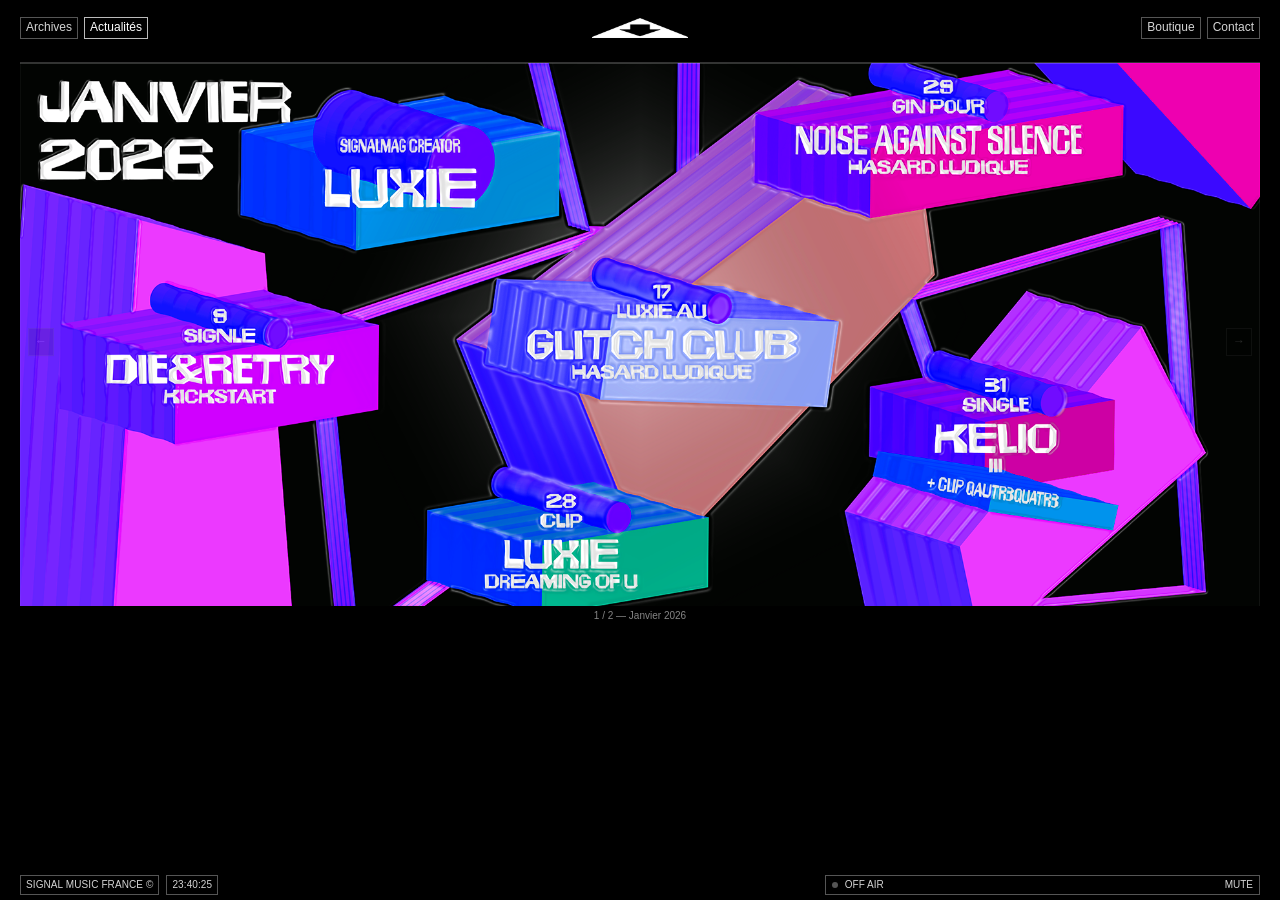
==== actualites.html @ 1fde3220 "21/08 - Intégration Principale" ====
<!doctype html><html lang="fr"><head><meta charset="utf-8"><meta name="viewport" content="width=device-width,initial-scale=1"><meta name="description" content="Programmation mensuelle de Signal."><title>Actualités — Signal</title><link rel="stylesheet" href="signal.css"><script src="js/common.js" defer></script><script src="js/actualites.js" defer></script><script src="js/radio.js" defer></script></head><body data-page="actualites"><header class="site-header" data-header></header><main id="main-content" class="programmes"><section class="slider" aria-label="Programmation mensuelle" aria-roledescription="carrousel"><button class="slider-button slider-prev" type="button" aria-label="Programme précédent">←</button><div class="slides" aria-live="polite"></div><button class="slider-button slider-next" type="button" aria-label="Programme suivant">→</button><p class="slide-status"></p></section></main><footer class="site-footer" data-footer></footer></body></html>
---- signal.css ----
:root{--black:#000;--white:#dedede;--muted:#9b9b9b;--line:#797979;--red:#a72323;--gap:clamp(6px,.5rem,12px);font-family:"Courier New",Courier,monospace;color-scheme:dark}*{box-sizing:border-box}html{background:#181818}body{margin:0;min-height:100dvh;background:var(--black);color:var(--white);font-size:clamp(14px,1.05vw,22px);line-height:1.05;padding:92px 0 66px}a{color:inherit}.site-header{position:fixed;z-index:20;top:0;left:0;width:100%;height:82px;padding:18px 12px;display:grid;grid-template-columns:1fr auto 1fr;align-items:center;background:#000}.site-header nav{display:flex;gap:10px}.nav-right{justify-content:flex-end}.site-header nav a,.footer-contact,.copyright,.clock{border:1px solid var(--line);padding:.35em .45em;text-decoration:none}.site-header a[aria-current=page]{color:#fff;border-color:#bbb}.signal-logo{display:block;width:clamp(130px,9vw,250px)}.signal-logo img{display:block;width:100%;height:auto}.mobile-label{display:none}.skip-link{position:absolute;left:8px;top:-80px;background:#fff;color:#000;padding:8px;z-index:30}.skip-link:focus{top:8px}.site-footer{position:fixed;z-index:20;bottom:0;left:0;width:100%;display:flex;gap:14px;align-items:center;padding:8px 12px;background:#000}.radio{margin-left:auto;display:flex;min-width:min(42vw,700px);border:1px solid var(--line)}.radio button{font:inherit;color:inherit;background:none;border:0;padding:.4em .75em}.radio-toggle{flex:1;text-align:left}.radio-mute{margin-left:auto}.radio-light{display:inline-block;width:.65em;height:.65em;margin-right:.7em;border-radius:50%;background:var(--red)}.radio.is-playing .radio-light{background:#ed3030;box-shadow:0 0 8px #ed3030}.radio.is-off .radio-light{background:#555}.footer-contact{display:none}.archive-grid{columns:8;column-gap:var(--gap);padding:0 var(--gap)}.archive-item{break-inside:avoid;margin:0 0 clamp(26px,6vh,100px)}.archive-item img{display:block;width:100%;height:auto}.archive-open{display:block;width:100%;padding:0;border:0;background:none;color:inherit;text-align:left;font:inherit;cursor:pointer}.archive-item figcaption{padding-top:.35em;color:var(--muted)}.archive-item figcaption span{display:block}.archive-item .meta-type{color:var(--white);font-weight:bold}.archive-item a{text-decoration:none}.archive-item a figcaption span:last-child{text-decoration:underline}.lightbox{width:100%;height:100%;max-width:none;max-height:none;margin:0;padding:42px;border:0;background:rgba(0,0,0,.96);color:#fff}.lightbox::backdrop{background:#000}.lightbox figure{height:100%;margin:0;display:flex;flex-direction:column;align-items:center;justify-content:center}.lightbox img{max-width:92vw;max-height:84vh;object-fit:contain}.lightbox figcaption{margin-top:10px;color:var(--muted)}.lightbox-close{position:fixed;top:14px;right:18px;border:1px solid var(--line);background:#000;color:#fff;font:inherit;font-size:1.5em;cursor:pointer}.programmes{padding:0 12px}.slider{position:relative;border-top:1px solid #333}.slide{display:none;margin:0}.slide.is-active{display:block}.slide img{display:block;width:100%;max-height:calc(100vh - 165px);object-fit:contain;object-position:top center}.slide figcaption{position:absolute;clip-path:inset(50%);width:1px;height:1px;overflow:hidden}.slider-button{position:absolute;z-index:3;top:50%;transform:translateY(-50%);border:1px solid var(--line);background:rgba(0,0,0,.7);color:#fff;font:inherit;padding:.5em;opacity:.15;cursor:pointer}.slider:hover .slider-button,.slider-button:focus-visible{opacity:1}.slider-prev{left:8px}.slider-next{right:8px}.slide-status{margin:.4em 0;color:var(--muted);text-align:center}.shop-list{border-top:1px solid #333}.shop-item{display:grid;grid-template-columns:24% 24% 11% 1fr;gap:1.2%;min-height:290px;padding:12px 0;border-bottom:1px solid #333}.shop-meta{display:flex;flex-direction:column}.shop-meta strong{color:#fff}.shop-meta span:last-child{color:var(--muted)}.shop-description{margin:0}.buy-button{justify-self:start;align-self:start;border:1px solid var(--line);padding:.45em .6em;text-decoration:none;white-space:nowrap}.buy-button.is-disabled{opacity:.65}.shop-images{display:grid;grid-template-columns:repeat(4,1fr);gap:10px;align-items:start}.shop-images img{display:block;width:100%;height:auto;object-fit:contain}.contact-page{padding:20px;min-height:calc(100vh - 158px)}.contact-card{max-width:850px;border:1px solid var(--line);padding:20px}.contact-card h1,.contact-card p{margin:0 0 1em;font:inherit}.contact-card address{margin-top:2em;font-style:normal;color:var(--muted)}.load-error{padding:20px;color:var(--muted)}:focus-visible{outline:1px solid #fff;outline-offset:3px}
@media(max-width:700px){.nav-left a:first-child,.nav-right a:last-child{display:none}.desktop-label{display:none}.mobile-label{display:inline}.copyright,.clock,.footer-contact{display:block;white-space:nowrap}.radio{display:none}.footer-contact{margin-left:auto}.programmes{padding:0}.slide img{width:100%;max-height:none}.slider-button{top:auto;bottom:-38px}.shop-item{display:flex;flex-direction:column;gap:0;min-height:0}.shop-images{width:100%}.contact-page{min-height:calc(100vh - 171px)}.clock{order:2}.copyright{order:1}.footer-contact{order:3}}
@media(min-width:701px) and (max-width:1100px){.shop-item{grid-template-columns:20% 31% 13% 1fr}.site-header{height:76px}.site-header nav a{font-size:.9em}.radio{min-width:35vw}}@media(prefers-reduced-motion:reduce){*{scroll-behavior:auto!important}}

/* V2 — interface éditoriale affinée */
:root{font-family:"Helvetica Neue",Helvetica,Arial,sans-serif;--white:#d4d4d4;--muted:#858585;--line:#555;--page-padding:20px}
body{font-size:12px;line-height:1.16;padding-top:62px;padding-bottom:38px}
.site-header{height:56px;padding:10px var(--page-padding);background:transparent}
.site-header nav{gap:6px}
.site-header nav a,.footer-contact,.copyright,.clock{padding:3px 5px;border-color:var(--line);background:#000}
.signal-logo{width:108px;padding:3px 6px;background:transparent}
.site-footer{min-height:30px;gap:7px;padding:5px var(--page-padding);background:transparent;font-size:10px;letter-spacing:.01em}
.radio{min-width:min(34vw,520px);border-color:var(--line);background:#000}
.radio button{padding:3px 6px;font-size:10px}
.radio-light{width:6px;height:6px;margin-right:7px}
.archive-grid{position:relative;columns:auto;margin-inline:var(--page-padding);padding-inline:0}
.archive-item{position:absolute;top:0;left:0;margin:0;transition:none}
.archive-item figcaption{padding-top:4px;font-size:10px;line-height:1.15}
.archive-item .meta-type{font-weight:500}
.archive-item .meta-type,.archive-item .meta-artist,.archive-item .meta-title,.archive-item .meta-date,.archive-item .meta-price,.archive-item .meta-credit{display:block}
.archive-item .meta-type{color:var(--muted)}
.archive-item .meta-artist{color:var(--white);font-weight:500}
.archive-item .meta-title{color:var(--white);font-style:italic}
.archive-item .meta-date{color:var(--muted);font-style:normal}
.archive-item .meta-credit{margin-top:2px;color:var(--muted);font-size:.9em}
.archive-item a figcaption span:last-child{ text-decoration:none }
.lightbox{padding:20px}
.lightbox figure{width:100%;height:100%}
.lightbox img{width:85vw;height:auto;max-width:calc(100vw - 40px);max-height:85vh;object-fit:contain}
.lightbox-close{display:flex;align-items:center;justify-content:center;width:26px;height:26px;padding:0;border:1px solid var(--line);font-size:0;line-height:0}
.lightbox-close::before,.lightbox-close::after{position:absolute;width:11px;height:1px;background:currentColor;content:""}
.lightbox-close::before{transform:rotate(45deg)}
.lightbox-close::after{transform:rotate(-45deg)}
.lightbox-close,.buy-button,.slider-button{border-color:var(--line)}
.programmes,.shop-list,.contact-page{margin-inline:var(--page-padding);padding-inline:0}
.shop-item{grid-template-columns:24% 25% 9% 1fr;gap:1%;min-height:0;padding:8px 0}
.shop-meta,.shop-description{font-size:11px;line-height:1.18}
.shop-meta strong{font-weight:600}
.buy-button{padding:3px 5px;font-size:10px}
.shop-images{gap:7px}
.slide-status{font-size:10px}
.contact-dialog{position:fixed;top:20px;left:20px;width:min(430px,calc(100vw - 40px));max-width:none;margin:0;padding:0;border:1px solid var(--line);background:rgba(0,0,0,.94);color:var(--white);font-size:12px;line-height:1.18}
.contact-dialog::backdrop{background:rgba(0,0,0,.12)}
.contact-dialog .contact-card{position:relative;width:auto;max-width:none;margin:0;padding:10px 28px 11px 11px;border:0}
.contact-dialog .contact-card h1,.contact-dialog .contact-card p{margin:0 0 12px;font:inherit}
.contact-dialog .contact-card address{margin-top:24px;font:inherit;font-style:normal;color:var(--muted)}
.contact-close{position:absolute;top:5px;right:6px;padding:2px 5px;border:0;background:none;color:var(--muted);font:400 13px/1 inherit;cursor:pointer}
.contact-close:hover{color:#fff}
.soundcloud-widget{position:fixed;left:-9999px;bottom:0;width:1px;height:1px;border:0;opacity:0;pointer-events:none}

.archive-tools{height:18px;margin:0 var(--page-padding);display:flex;align-items:flex-start}
.archive-filter-toggle{display:flex;align-items:center;gap:4px;width:auto;height:14px;margin:0;padding:0;border:0;background:none;color:var(--muted);font:inherit;font-size:9px;line-height:1;opacity:.65;cursor:pointer}
.archive-filter-toggle svg{display:block;width:9px;height:9px;overflow:visible;fill:none;stroke:currentColor;stroke-width:.8;stroke-linejoin:miter}
.archive-filter-toggle span{display:block}
.archive-filter-toggle:hover,.archive-filter-toggle:focus-visible,.archive-filter-toggle[aria-expanded="true"]{color:var(--white);opacity:1}
.archive-filters{position:fixed;z-index:25;top:78px;left:var(--page-padding);width:min(270px,calc(100vw - 40px));padding:9px 10px 10px;border:1px solid var(--line);background:#000;font-size:11px;line-height:1.2}
.archive-filters[hidden],.archive-filter-status[hidden],.archive-item[hidden]{display:none}
.archive-filters label{display:grid;grid-template-columns:64px 1fr;align-items:center;margin-bottom:6px}
.archive-filters label:last-child{margin-bottom:0}
.archive-filters select,.archive-filters input{width:100%;min-width:0;padding:2px 4px;border:1px solid var(--line);border-radius:0;background:#000;color:var(--white);font:inherit}
.archive-filter-status{position:fixed;z-index:19;top:78px;left:var(--page-padding);display:flex;gap:4px;align-items:center;max-width:calc(100vw - 40px);padding:2px 3px;background:#000;color:var(--muted);font-size:9px}
.archive-filter-status button{padding:1px 3px;border:1px solid var(--line);background:#000;color:var(--white);font:inherit;cursor:pointer}
.archive-filter-status>span{padding-inline:3px;white-space:nowrap}

@media(max-width:700px){:root{--page-padding:12px}body{padding-top:80px;padding-bottom:42px;font-size:12px}.site-header{height:78px;padding:13px var(--page-padding) 8px}.site-header nav a{padding:3px 5px;font-size:14px}.signal-logo{width:min(112px,100%)}.site-footer{padding:5px var(--page-padding);font-size:9px}.archive-grid{columns:auto;margin-inline:var(--page-padding);padding-inline:0}.archive-item{margin:0}.archive-item figcaption{font-size:9px}.shop-item{padding:8px 0}.shop-meta{margin-bottom:20px}.shop-description{margin-bottom:20px}.buy-button{margin-bottom:20px}.shop-images{gap:6px}.contact-dialog{top:28px;left:28px;width:calc(100vw - 56px);font-size:11px}.contact-dialog .contact-card{padding:9px 26px 10px 10px}.contact-dialog .contact-card h1,.contact-dialog .contact-card p{margin-bottom:11px}.contact-dialog .contact-card address{margin-top:20px}.lightbox{padding:20px}.lightbox img{width:calc(100vw - 40px);max-width:calc(100vw - 40px);max-height:calc(100dvh - 80px)}}

@media(max-width:700px){body{width:100%;margin:0;padding-inline:0;border:0;border-radius:0}.site-header{left:0;width:100%;border:0;border-radius:0}.site-footer{left:0;width:100%;border:0;border-radius:0}.archive-tools{margin-inline:var(--page-padding)}.archive-filters{top:98px;left:var(--page-padding);width:min(270px,calc(100vw - 24px));font-size:10px}.archive-filter-status{top:98px;left:var(--page-padding);max-width:calc(100vw - 24px);overflow-x:auto}}
@media(min-width:701px) and (max-width:1100px){.archive-grid{columns:auto}.site-header{height:56px}.site-header nav a{font-size:11px}.radio{min-width:30vw}}

@media(min-width:701px){
  .shop-item{height:88px;padding:6px 0;align-items:start;overflow:hidden}
  .shop-meta,.shop-description{align-self:start}
  .shop-description{display:-webkit-box;max-height:65px;overflow:hidden;-webkit-box-orient:vertical;-webkit-line-clamp:5}
  .buy-button{align-self:start}
  .shop-images{display:flex;height:76px;align-items:flex-start;justify-content:flex-end;gap:6px;overflow:hidden}
  .shop-images img{width:auto;height:76px;max-width:calc(25% - 4.5px);object-fit:contain}
}
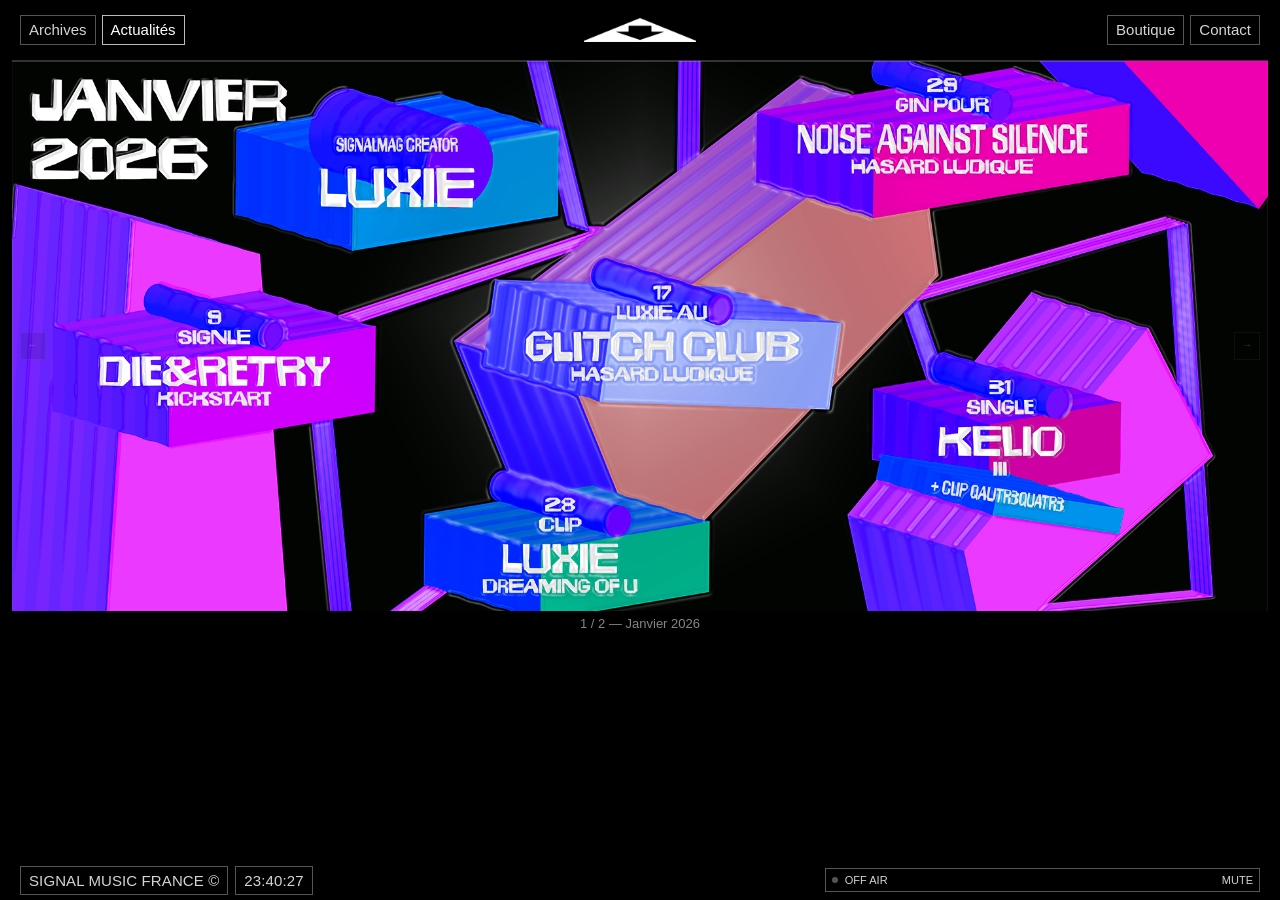
==== commit 10a7797d: "21/08 Nuit" ====
--- a/actualites.html
+++ b/actualites.html
@@ -1 +1,33 @@
-<!doctype html><html lang="fr"><head><meta charset="utf-8"><meta name="viewport" content="width=device-width,initial-scale=1"><meta name="description" content="Programmation mensuelle de Signal."><title>Actualités — Signal</title><link rel="stylesheet" href="signal.css"><script src="js/common.js" defer></script><script src="js/actualites.js" defer></script><script src="js/radio.js" defer></script></head><body data-page="actualites"><header class="site-header" data-header></header><main id="main-content" class="programmes"><section class="slider" aria-label="Programmation mensuelle" aria-roledescription="carrousel"><button class="slider-button slider-prev" type="button" aria-label="Programme précédent">←</button><div class="slides" aria-live="polite"></div><button class="slider-button slider-next" type="button" aria-label="Programme suivant">→</button><p class="slide-status"></p></section></main><footer class="site-footer" data-footer></footer></body></html>
+<!doctype html>
+<html lang="fr">
+  <head>
+    <meta charset="utf-8">
+    <meta name="viewport" content="width=device-width,initial-scale=1">
+    <meta name="description" content="Programmation mensuelle de Signal.">
+    <title>Actualités — Signal</title>
+    <link rel="stylesheet" href="signal.css">
+    <script src="js/common.js" defer></script>
+    <script src="js/actualites.js" defer></script>
+    <script src="js/radio.js" defer></script>
+  </head>
+  <body data-page="actualites">
+    <header class="site-header" data-header></header>
+    <main id="main-content" class="programmes">
+      <section
+        class="slider"
+        aria-label="Programmation mensuelle"
+        aria-roledescription="carrousel"
+      >
+        <button class="slider-button slider-prev" type="button" aria-label="Programme précédent">
+          ←
+        </button>
+        <div class="slides" aria-live="polite"></div>
+        <button class="slider-button slider-next" type="button" aria-label="Programme suivant">
+          →
+        </button>
+        <p class="slide-status"></p>
+      </section>
+    </main>
+    <footer class="site-footer" data-footer></footer>
+  </body>
+</html>
--- a/signal.css
+++ b/signal.css
@@ -1,77 +1,1045 @@
-:root{--black:#000;--white:#dedede;--muted:#9b9b9b;--line:#797979;--red:#a72323;--gap:clamp(6px,.5rem,12px);font-family:"Courier New",Courier,monospace;color-scheme:dark}*{box-sizing:border-box}html{background:#181818}body{margin:0;min-height:100dvh;background:var(--black);color:var(--white);font-size:clamp(14px,1.05vw,22px);line-height:1.05;padding:92px 0 66px}a{color:inherit}.site-header{position:fixed;z-index:20;top:0;left:0;width:100%;height:82px;padding:18px 12px;display:grid;grid-template-columns:1fr auto 1fr;align-items:center;background:#000}.site-header nav{display:flex;gap:10px}.nav-right{justify-content:flex-end}.site-header nav a,.footer-contact,.copyright,.clock{border:1px solid var(--line);padding:.35em .45em;text-decoration:none}.site-header a[aria-current=page]{color:#fff;border-color:#bbb}.signal-logo{display:block;width:clamp(130px,9vw,250px)}.signal-logo img{display:block;width:100%;height:auto}.mobile-label{display:none}.skip-link{position:absolute;left:8px;top:-80px;background:#fff;color:#000;padding:8px;z-index:30}.skip-link:focus{top:8px}.site-footer{position:fixed;z-index:20;bottom:0;left:0;width:100%;display:flex;gap:14px;align-items:center;padding:8px 12px;background:#000}.radio{margin-left:auto;display:flex;min-width:min(42vw,700px);border:1px solid var(--line)}.radio button{font:inherit;color:inherit;background:none;border:0;padding:.4em .75em}.radio-toggle{flex:1;text-align:left}.radio-mute{margin-left:auto}.radio-light{display:inline-block;width:.65em;height:.65em;margin-right:.7em;border-radius:50%;background:var(--red)}.radio.is-playing .radio-light{background:#ed3030;box-shadow:0 0 8px #ed3030}.radio.is-off .radio-light{background:#555}.footer-contact{display:none}.archive-grid{columns:8;column-gap:var(--gap);padding:0 var(--gap)}.archive-item{break-inside:avoid;margin:0 0 clamp(26px,6vh,100px)}.archive-item img{display:block;width:100%;height:auto}.archive-open{display:block;width:100%;padding:0;border:0;background:none;color:inherit;text-align:left;font:inherit;cursor:pointer}.archive-item figcaption{padding-top:.35em;color:var(--muted)}.archive-item figcaption span{display:block}.archive-item .meta-type{color:var(--white);font-weight:bold}.archive-item a{text-decoration:none}.archive-item a figcaption span:last-child{text-decoration:underline}.lightbox{width:100%;height:100%;max-width:none;max-height:none;margin:0;padding:42px;border:0;background:rgba(0,0,0,.96);color:#fff}.lightbox::backdrop{background:#000}.lightbox figure{height:100%;margin:0;display:flex;flex-direction:column;align-items:center;justify-content:center}.lightbox img{max-width:92vw;max-height:84vh;object-fit:contain}.lightbox figcaption{margin-top:10px;color:var(--muted)}.lightbox-close{position:fixed;top:14px;right:18px;border:1px solid var(--line);background:#000;color:#fff;font:inherit;font-size:1.5em;cursor:pointer}.programmes{padding:0 12px}.slider{position:relative;border-top:1px solid #333}.slide{display:none;margin:0}.slide.is-active{display:block}.slide img{display:block;width:100%;max-height:calc(100vh - 165px);object-fit:contain;object-position:top center}.slide figcaption{position:absolute;clip-path:inset(50%);width:1px;height:1px;overflow:hidden}.slider-button{position:absolute;z-index:3;top:50%;transform:translateY(-50%);border:1px solid var(--line);background:rgba(0,0,0,.7);color:#fff;font:inherit;padding:.5em;opacity:.15;cursor:pointer}.slider:hover .slider-button,.slider-button:focus-visible{opacity:1}.slider-prev{left:8px}.slider-next{right:8px}.slide-status{margin:.4em 0;color:var(--muted);text-align:center}.shop-list{border-top:1px solid #333}.shop-item{display:grid;grid-template-columns:24% 24% 11% 1fr;gap:1.2%;min-height:290px;padding:12px 0;border-bottom:1px solid #333}.shop-meta{display:flex;flex-direction:column}.shop-meta strong{color:#fff}.shop-meta span:last-child{color:var(--muted)}.shop-description{margin:0}.buy-button{justify-self:start;align-self:start;border:1px solid var(--line);padding:.45em .6em;text-decoration:none;white-space:nowrap}.buy-button.is-disabled{opacity:.65}.shop-images{display:grid;grid-template-columns:repeat(4,1fr);gap:10px;align-items:start}.shop-images img{display:block;width:100%;height:auto;object-fit:contain}.contact-page{padding:20px;min-height:calc(100vh - 158px)}.contact-card{max-width:850px;border:1px solid var(--line);padding:20px}.contact-card h1,.contact-card p{margin:0 0 1em;font:inherit}.contact-card address{margin-top:2em;font-style:normal;color:var(--muted)}.load-error{padding:20px;color:var(--muted)}:focus-visible{outline:1px solid #fff;outline-offset:3px}
-@media(max-width:700px){.nav-left a:first-child,.nav-right a:last-child{display:none}.desktop-label{display:none}.mobile-label{display:inline}.copyright,.clock,.footer-contact{display:block;white-space:nowrap}.radio{display:none}.footer-contact{margin-left:auto}.programmes{padding:0}.slide img{width:100%;max-height:none}.slider-button{top:auto;bottom:-38px}.shop-item{display:flex;flex-direction:column;gap:0;min-height:0}.shop-images{width:100%}.contact-page{min-height:calc(100vh - 171px)}.clock{order:2}.copyright{order:1}.footer-contact{order:3}}
-@media(min-width:701px) and (max-width:1100px){.shop-item{grid-template-columns:20% 31% 13% 1fr}.site-header{height:76px}.site-header nav a{font-size:.9em}.radio{min-width:35vw}}@media(prefers-reduced-motion:reduce){*{scroll-behavior:auto!important}}
-
-/* V2 — interface éditoriale affinée */
-:root{font-family:"Helvetica Neue",Helvetica,Arial,sans-serif;--white:#d4d4d4;--muted:#858585;--line:#555;--page-padding:20px}
-body{font-size:12px;line-height:1.16;padding-top:62px;padding-bottom:38px}
-.site-header{height:56px;padding:10px var(--page-padding);background:transparent}
-.site-header nav{gap:6px}
-.site-header nav a,.footer-contact,.copyright,.clock{padding:3px 5px;border-color:var(--line);background:#000}
-.signal-logo{width:108px;padding:3px 6px;background:transparent}
-.site-footer{min-height:30px;gap:7px;padding:5px var(--page-padding);background:transparent;font-size:10px;letter-spacing:.01em}
-.radio{min-width:min(34vw,520px);border-color:var(--line);background:#000}
-.radio button{padding:3px 6px;font-size:10px}
-.radio-light{width:6px;height:6px;margin-right:7px}
-.archive-grid{position:relative;columns:auto;margin-inline:var(--page-padding);padding-inline:0}
-.archive-item{position:absolute;top:0;left:0;margin:0;transition:none}
-.archive-item figcaption{padding-top:4px;font-size:10px;line-height:1.15}
-.archive-item .meta-type{font-weight:500}
-.archive-item .meta-type,.archive-item .meta-artist,.archive-item .meta-title,.archive-item .meta-date,.archive-item .meta-price,.archive-item .meta-credit{display:block}
-.archive-item .meta-type{color:var(--muted)}
-.archive-item .meta-artist{color:var(--white);font-weight:500}
-.archive-item .meta-title{color:var(--white);font-style:italic}
-.archive-item .meta-date{color:var(--muted);font-style:normal}
-.archive-item .meta-credit{margin-top:2px;color:var(--muted);font-size:.9em}
-.archive-item a figcaption span:last-child{ text-decoration:none }
-.lightbox{padding:20px}
-.lightbox figure{width:100%;height:100%}
-.lightbox img{width:85vw;height:auto;max-width:calc(100vw - 40px);max-height:85vh;object-fit:contain}
-.lightbox-close{display:flex;align-items:center;justify-content:center;width:26px;height:26px;padding:0;border:1px solid var(--line);font-size:0;line-height:0}
-.lightbox-close::before,.lightbox-close::after{position:absolute;width:11px;height:1px;background:currentColor;content:""}
-.lightbox-close::before{transform:rotate(45deg)}
-.lightbox-close::after{transform:rotate(-45deg)}
-.lightbox-close,.buy-button,.slider-button{border-color:var(--line)}
-.programmes,.shop-list,.contact-page{margin-inline:var(--page-padding);padding-inline:0}
-.shop-item{grid-template-columns:24% 25% 9% 1fr;gap:1%;min-height:0;padding:8px 0}
-.shop-meta,.shop-description{font-size:11px;line-height:1.18}
-.shop-meta strong{font-weight:600}
-.buy-button{padding:3px 5px;font-size:10px}
-.shop-images{gap:7px}
-.slide-status{font-size:10px}
-.contact-dialog{position:fixed;top:20px;left:20px;width:min(430px,calc(100vw - 40px));max-width:none;margin:0;padding:0;border:1px solid var(--line);background:rgba(0,0,0,.94);color:var(--white);font-size:12px;line-height:1.18}
-.contact-dialog::backdrop{background:rgba(0,0,0,.12)}
-.contact-dialog .contact-card{position:relative;width:auto;max-width:none;margin:0;padding:10px 28px 11px 11px;border:0}
-.contact-dialog .contact-card h1,.contact-dialog .contact-card p{margin:0 0 12px;font:inherit}
-.contact-dialog .contact-card address{margin-top:24px;font:inherit;font-style:normal;color:var(--muted)}
-.contact-close{position:absolute;top:5px;right:6px;padding:2px 5px;border:0;background:none;color:var(--muted);font:400 13px/1 inherit;cursor:pointer}
-.contact-close:hover{color:#fff}
-.soundcloud-widget{position:fixed;left:-9999px;bottom:0;width:1px;height:1px;border:0;opacity:0;pointer-events:none}
-
-.archive-tools{height:18px;margin:0 var(--page-padding);display:flex;align-items:flex-start}
-.archive-filter-toggle{display:flex;align-items:center;gap:4px;width:auto;height:14px;margin:0;padding:0;border:0;background:none;color:var(--muted);font:inherit;font-size:9px;line-height:1;opacity:.65;cursor:pointer}
-.archive-filter-toggle svg{display:block;width:9px;height:9px;overflow:visible;fill:none;stroke:currentColor;stroke-width:.8;stroke-linejoin:miter}
-.archive-filter-toggle span{display:block}
-.archive-filter-toggle:hover,.archive-filter-toggle:focus-visible,.archive-filter-toggle[aria-expanded="true"]{color:var(--white);opacity:1}
-.archive-filters{position:fixed;z-index:25;top:78px;left:var(--page-padding);width:min(270px,calc(100vw - 40px));padding:9px 10px 10px;border:1px solid var(--line);background:#000;font-size:11px;line-height:1.2}
-.archive-filters[hidden],.archive-filter-status[hidden],.archive-item[hidden]{display:none}
-.archive-filters label{display:grid;grid-template-columns:64px 1fr;align-items:center;margin-bottom:6px}
-.archive-filters label:last-child{margin-bottom:0}
-.archive-filters select,.archive-filters input{width:100%;min-width:0;padding:2px 4px;border:1px solid var(--line);border-radius:0;background:#000;color:var(--white);font:inherit}
-.archive-filter-status{position:fixed;z-index:19;top:78px;left:var(--page-padding);display:flex;gap:4px;align-items:center;max-width:calc(100vw - 40px);padding:2px 3px;background:#000;color:var(--muted);font-size:9px}
-.archive-filter-status button{padding:1px 3px;border:1px solid var(--line);background:#000;color:var(--white);font:inherit;cursor:pointer}
-.archive-filter-status>span{padding-inline:3px;white-space:nowrap}
-
-@media(max-width:700px){:root{--page-padding:12px}body{padding-top:80px;padding-bottom:42px;font-size:12px}.site-header{height:78px;padding:13px var(--page-padding) 8px}.site-header nav a{padding:3px 5px;font-size:14px}.signal-logo{width:min(112px,100%)}.site-footer{padding:5px var(--page-padding);font-size:9px}.archive-grid{columns:auto;margin-inline:var(--page-padding);padding-inline:0}.archive-item{margin:0}.archive-item figcaption{font-size:9px}.shop-item{padding:8px 0}.shop-meta{margin-bottom:20px}.shop-description{margin-bottom:20px}.buy-button{margin-bottom:20px}.shop-images{gap:6px}.contact-dialog{top:28px;left:28px;width:calc(100vw - 56px);font-size:11px}.contact-dialog .contact-card{padding:9px 26px 10px 10px}.contact-dialog .contact-card h1,.contact-dialog .contact-card p{margin-bottom:11px}.contact-dialog .contact-card address{margin-top:20px}.lightbox{padding:20px}.lightbox img{width:calc(100vw - 40px);max-width:calc(100vw - 40px);max-height:calc(100dvh - 80px)}}
-
-@media(max-width:700px){body{width:100%;margin:0;padding-inline:0;border:0;border-radius:0}.site-header{left:0;width:100%;border:0;border-radius:0}.site-footer{left:0;width:100%;border:0;border-radius:0}.archive-tools{margin-inline:var(--page-padding)}.archive-filters{top:98px;left:var(--page-padding);width:min(270px,calc(100vw - 24px));font-size:10px}.archive-filter-status{top:98px;left:var(--page-padding);max-width:calc(100vw - 24px);overflow-x:auto}}
-@media(min-width:701px) and (max-width:1100px){.archive-grid{columns:auto}.site-header{height:56px}.site-header nav a{font-size:11px}.radio{min-width:30vw}}
-
-@media(min-width:701px){
-  .shop-item{height:88px;padding:6px 0;align-items:start;overflow:hidden}
-  .shop-meta,.shop-description{align-self:start}
-  .shop-description{display:-webkit-box;max-height:65px;overflow:hidden;-webkit-box-orient:vertical;-webkit-line-clamp:5}
-  .buy-button{align-self:start}
-  .shop-images{display:flex;height:76px;align-items:flex-start;justify-content:flex-end;gap:6px;overflow:hidden}
-  .shop-images img{width:auto;height:76px;max-width:calc(25% - 4.5px);object-fit:contain}
-}
+/* =========================
+   Variables
+   ========================= */
+:root {
+  --black: #000000;
+  --white: #d4d4d4;
+  --muted: #858585;
+  --line: #555;
+  --red: #a72323;
+  --gap: clamp(6px, 0.5rem, 12px);
+  --page-padding: 20px;
+
+  --font-base: 12px;
+  --font-ui: 15px;
+  --font-meta: 13px;
+  --font-small: 13px;
+  --font-mobile-ui: 13px;
+  --font-mobile-meta: 10px;
+  --font-mobile-small: 9px;
+  --footer-font: 11px;
+
+  font-family: "Helvetica Neue", Helvetica, Arial, sans-serif;
+  color-scheme: dark;
+}
+
+/* =========================
+   Base
+   ========================= */
+* {
+  box-sizing: border-box;
+}
+
+html {
+  background: #181818;
+}
+
+body {
+  margin: 0;
+  min-height: 100dvh;
+  background: var(--black);
+  color: var(--white);
+  font-size: var(--font-base);
+  line-height: 1.16;
+  padding: 60px 0 38px;
+}
+
+a {
+  color: inherit;
+}
+
+:focus-visible {
+  outline: 1px solid #fff;
+  outline-offset: 3px;
+}
+
+/* =========================
+   Header
+   ========================= */
+.site-header {
+  position: fixed;
+  z-index: 20;
+  top: 0;
+  left: 0;
+  width: 100%;
+  height: 60px;
+  padding: 10px var(--page-padding);
+  display: grid;
+  grid-template-columns: 1fr auto 1fr;
+  align-items: center;
+  background: transparent;
+}
+
+.site-header nav {
+  display: flex;
+  gap: 6px;
+}
+
+.nav-right {
+  justify-content: flex-end;
+}
+
+.site-header nav a,
+.footer-contact,
+.copyright,
+.clock {
+  border: 1px solid var(--line);
+  padding: 5px 8px;
+  background: #000;
+  text-decoration: none;
+  font-size: var(--font-ui);
+  line-height: 1.15;
+  display: inline-flex;
+  align-items: center;
+  justify-content: center;
+}
+
+.site-header a[aria-current="page"] {
+  color: #fff;
+  border-color: #bbb;
+}
+
+.signal-logo {
+  display: block;
+  width: 128px;
+  padding: 4px 8px;
+  background: transparent;
+}
+
+.signal-logo img {
+  display: block;
+  width: 100%;
+  height: auto;
+}
+
+.mobile-label {
+  display: none;
+}
+
+.skip-link {
+  position: absolute;
+  left: 8px;
+  top: -80px;
+  background: #fff;
+  color: #000;
+  padding: 8px;
+  z-index: 30;
+}
+
+.skip-link:focus {
+  top: 8px;
+}
+
+/* =========================
+   Footer / Radio
+   ========================= */
+.site-footer {
+  position: fixed;
+  z-index: 20;
+  bottom: 0;
+  left: 0;
+  width: 100%;
+  display: flex;
+  gap: 7px;
+  align-items: center;
+  min-height: 30px;
+  padding: 5px var(--page-padding);
+  background: transparent;
+  font-size: var(--footer-font);
+  line-height: 1;
+  letter-spacing: 0.01em;
+}
+
+.radio {
+  margin-left: auto;
+  display: flex;
+  align-items: center;
+  min-width: min(34vw, 520px);
+  min-height: 24px;
+  border: 1px solid var(--line);
+  background: #000;
+}
+
+.radio button {
+  font: inherit;
+  color: inherit;
+  background: none;
+  border: 0;
+  padding: 3px 6px;
+  font-size: var(--footer-font);
+  line-height: 1;
+}
+
+.radio-toggle {
+  display: flex;
+  align-items: center;
+  flex: 1;
+  text-align: left;
+}
+
+.radio-mute {
+  display: flex;
+  align-items: center;
+  margin-left: auto;
+}
+
+.radio-light {
+  display: inline-block;
+  width: 6px;
+  height: 6px;
+  margin-right: 7px;
+  border-radius: 50%;
+  background: var(--red);
+  vertical-align: middle;
+}
+
+.radio.is-playing .radio-light {
+  background: #ed3030;
+  box-shadow: 0 0 8px #ed3030;
+}
+
+.radio.is-off .radio-light {
+  background: #555;
+}
+
+.footer-contact {
+  display: none;
+}
+
+.soundcloud-widget {
+  position: fixed;
+  left: -9999px;
+  bottom: 0;
+  width: 1px;
+  height: 1px;
+  border: 0;
+  opacity: 0;
+  pointer-events: none;
+}
+
+/* =========================
+   Archive
+   ========================= */
+.archive-grid {
+  position: relative;
+  columns: auto;
+  margin-inline: var(--page-padding);
+  padding-inline: 0;
+}
+
+.archive-item {
+  position: absolute;
+  top: 0;
+  left: 0;
+  break-inside: avoid;
+  margin: 0;
+  transition: none;
+}
+
+.archive-item img {
+  display: block;
+  width: 100%;
+  height: auto;
+}
+
+.archive-open {
+  display: block;
+  width: 100%;
+  padding: 0;
+  border: 0;
+  background: none;
+  color: inherit;
+  text-align: left;
+  font: inherit;
+  cursor: pointer;
+}
+
+.archive-item figcaption {
+  padding-top: 4px;
+  color: var(--muted);
+  font-size: var(--font-small);
+  line-height: 1.15;
+}
+
+.archive-item figcaption span {
+  display: block;
+}
+
+.archive-item .meta-type {
+  color: var(--muted);
+  font-weight: 500;
+}
+
+.archive-item .meta-artist {
+  color: var(--white);
+  font-weight: 500;
+}
+
+.archive-item .meta-title {
+  color: var(--white);
+  font-style: italic;
+}
+
+.archive-item .meta-date {
+  color: var(--muted);
+  font-style: normal;
+}
+
+.archive-item .meta-credit {
+  margin-top: 2px;
+  color: var(--muted);
+  font-size: 0.9em;
+}
+
+.archive-item a {
+  text-decoration: none;
+}
+
+.archive-item a figcaption span:last-child {
+  text-decoration: none;
+}
+
+.lightbox {
+  width: 100%;
+  height: 100%;
+  max-width: none;
+  max-height: none;
+  margin: 0;
+  padding: 20px;
+  border: 0;
+  background: rgba(0, 0, 0, 0.96);
+  color: #fff;
+}
+
+.lightbox::backdrop {
+  background: #000;
+}
+
+.lightbox figure {
+  width: 100%;
+  height: 100%;
+  margin: 0;
+  display: flex;
+  flex-direction: column;
+  align-items: center;
+  justify-content: center;
+}
+
+.lightbox img {
+  width: 85vw;
+  height: auto;
+  max-width: calc(100vw - 40px);
+  max-height: 85vh;
+  object-fit: contain;
+}
+
+.lightbox figcaption {
+  margin-top: 10px;
+  color: var(--muted);
+}
+
+.lightbox-close {
+  position: fixed;
+  top: 14px;
+  right: 18px;
+  display: flex;
+  align-items: center;
+  justify-content: center;
+  width: 26px;
+  height: 26px;
+  padding: 0;
+  border: 1px solid var(--line);
+  background: #000;
+  color: #fff;
+  font: inherit;
+  font-size: 0;
+  line-height: 0;
+  cursor: pointer;
+}
+
+.lightbox-close::before,
+.lightbox-close::after {
+  position: absolute;
+  width: 11px;
+  height: 1px;
+  background: currentColor;
+  content: "";
+}
+
+.lightbox-close::before {
+  transform: rotate(45deg);
+}
+
+.lightbox-close::after {
+  transform: rotate(-45deg);
+}
+
+/* =========================
+   Filters
+   ========================= */
+.archive-tools {
+  display: flex;
+  align-items: center;
+  min-height: 18px;
+  padding: 0 var(--page-padding);
+  margin: 0;
+}
+
+.archive-filter-toggle {
+  display: inline-flex;
+  align-items: center;
+  gap: 4px;
+  width: auto;
+  height: auto;
+  margin: 0;
+  padding: 2px 5px;
+  border: 0;
+  background: none;
+  color: var(--muted);
+  font: inherit;
+  font-size: var(--font-meta);
+  line-height: 1;
+  opacity: 0.65;
+  cursor: pointer;
+  vertical-align: middle;
+}
+
+.archive-filter-toggle svg {
+  display: block;
+  width: 9px;
+  height: 9px;
+  overflow: visible;
+  fill: none;
+  stroke: currentColor;
+  stroke-width: 0.8;
+  stroke-linejoin: miter;
+}
+
+.archive-filter-toggle span {
+  display: block;
+}
+
+.archive-filter-toggle:hover,
+.archive-filter-toggle:focus-visible,
+.archive-filter-toggle[aria-expanded="true"] {
+  color: var(--white);
+  opacity: 1;
+}
+
+.archive-filters {
+  position: fixed;
+  z-index: 25;
+  top: 70px;
+  left: var(--page-padding);
+  width: min(270px, calc(100vw - 40px));
+  padding: 9px 10px 10px;
+  border: 1px solid var(--line);
+  background: #000;
+  font-size: var(--font-meta);
+  line-height: 1.2;
+}
+
+.archive-filters[hidden],
+.archive-filter-status[hidden],
+.archive-item[hidden] {
+  display: none;
+}
+
+.archive-filters label {
+  display: grid;
+  grid-template-columns: 64px 1fr;
+  align-items: center;
+  margin-bottom: 6px;
+}
+
+.archive-filters label:last-child {
+  margin-bottom: 0;
+}
+
+.archive-filters select,
+.archive-filters input {
+  width: 100%;
+  min-width: 0;
+  padding: 2px 4px;
+  border: 1px solid var(--line);
+  border-radius: 0;
+  background: #000;
+  color: var(--white);
+  font: inherit;
+}
+
+.archive-filter-status {
+  position: fixed;
+  z-index: 19;
+  top: 70px;
+  left: var(--page-padding);
+  display: flex;
+  gap: 4px;
+  align-items: center;
+  max-width: calc(100vw - 40px);
+  padding: 2px 3px;
+  background: #000;
+  color: var(--muted);
+  font-size: var(--font-meta);
+}
+
+.archive-filter-status button {
+  padding: 1px 3px;
+  border: 1px solid var(--line);
+  background: #000;
+  color: var(--white);
+  font: inherit;
+  cursor: pointer;
+}
+
+.archive-filter-status > span {
+  padding-inline: 3px;
+  white-space: nowrap;
+}
+
+/* =========================
+   Shop
+   ========================= */
+.shop-list {
+  border-top: 1px solid #333;
+  margin-inline: var(--page-padding);
+}
+
+.shop-item {
+  display: grid;
+  grid-template-columns: 24% 25% 9% 1fr;
+  gap: 1%;
+  min-height: 0;
+  padding: 8px 0;
+  border-bottom: 1px solid #333;
+}
+
+.shop-meta,
+.shop-description {
+  font-size: var(--font-meta);
+  line-height: 1.18;
+}
+
+.shop-meta {
+  display: flex;
+  flex-direction: column;
+}
+
+.shop-meta strong {
+  color: #fff;
+  font-weight: 600;
+}
+
+.shop-meta span:last-child {
+  color: var(--muted);
+}
+
+.shop-description {
+  margin: 0;
+}
+
+.buy-button {
+  justify-self: start;
+  align-self: start;
+  border: 1px solid var(--line);
+  padding: 3px 5px;
+  text-decoration: none;
+  white-space: nowrap;
+  font-size: var(--font-small);
+}
+
+.buy-button.is-disabled {
+  opacity: 0.65;
+}
+
+.shop-images {
+  display: grid;
+  grid-template-columns: repeat(4, 1fr);
+  gap: 7px;
+  align-items: start;
+}
+
+.shop-images img {
+  display: block;
+  width: 100%;
+  height: auto;
+  object-fit: contain;
+}
+
+.shop-tools {
+  display: flex;
+  align-items: center;
+  min-height: 18px;
+  padding: 0;
+  margin: 0 0 8px;
+}
+
+.shop-filter-toggle {
+  display: inline-flex;
+  align-items: center;
+  gap: 4px;
+  width: auto;
+  height: auto;
+  margin: 0;
+  padding: 2px 5px;
+  border: 1px solid var(--line);
+  background: #000;
+  color: var(--muted);
+  font: inherit;
+  font-size: var(--font-meta);
+  line-height: 1;
+  opacity: 0.65;
+  cursor: pointer;
+  vertical-align: middle;
+}
+
+.shop-filter-toggle svg {
+  display: block;
+  width: 9px;
+  height: 9px;
+  overflow: visible;
+  fill: none;
+  stroke: currentColor;
+  stroke-width: 0.8;
+  stroke-linejoin: miter;
+}
+
+.shop-filter-toggle span {
+  display: block;
+}
+
+.shop-filter-toggle:hover,
+.shop-filter-toggle:focus-visible,
+.shop-filter-toggle[aria-expanded="true"] {
+  color: var(--white);
+  opacity: 1;
+}
+
+.shop-filters {
+  position: static;
+  z-index: auto;
+  top: auto;
+  left: auto;
+  width: min(270px, 100%);
+  margin: 0 0 8px;
+  padding: 9px 10px 10px;
+  border: 1px solid var(--line);
+  background: #000;
+  font-size: var(--font-meta);
+  line-height: 1.2;
+}
+
+.shop-filters[hidden],
+.shop-filter-status[hidden],
+.shop-item[hidden],
+.shop-empty[hidden] {
+  display: none;
+}
+
+.shop-filters label {
+  display: grid;
+  grid-template-columns: 64px 1fr;
+  align-items: center;
+  margin-bottom: 6px;
+}
+
+.shop-filters label:last-child {
+  margin-bottom: 0;
+}
+
+.shop-filters select,
+.shop-filters input {
+  width: 100%;
+  min-width: 0;
+  min-height: 22px;
+  padding: 2px 4px;
+  border: 1px solid var(--line);
+  border-radius: 0;
+  background: #000;
+  color: var(--white);
+  font: inherit;
+  line-height: 1.2;
+}
+
+.shop-filter-status {
+  position: static;
+  z-index: auto;
+  top: auto;
+  left: auto;
+  display: flex;
+  gap: 4px;
+  align-items: center;
+  max-width: 100%;
+  width: max-content;
+  margin: 0 0 8px;
+  padding: 2px 3px;
+  background: #000;
+  color: var(--muted);
+  font-size: var(--font-meta);
+}
+
+.shop-filter-status button {
+  padding: 1px 3px;
+  border: 1px solid var(--line);
+  background: #000;
+  color: var(--white);
+  font: inherit;
+  cursor: pointer;
+}
+
+.shop-filter-status > span {
+  padding-inline: 3px;
+  white-space: nowrap;
+}
+
+.shop-reset {
+  display: inline-flex;
+  align-items: center;
+  justify-content: center;
+  padding: 2px 6px;
+  border: 1px solid var(--line);
+  background: #000;
+  color: var(--muted);
+  font: inherit;
+  cursor: pointer;
+}
+
+.shop-reset:hover,
+.shop-reset:focus-visible {
+  color: var(--white);
+}
+
+.shop-empty {
+  padding: 16px 0;
+  color: var(--muted);
+}
+
+/* =========================
+   Actualités
+   ========================= */
+.programmes {
+  padding: 0 12px;
+}
+
+.slider {
+  position: relative;
+  border-top: 1px solid #333;
+}
+
+.slide {
+  display: none;
+  margin: 0;
+}
+
+.slide.is-active {
+  display: block;
+}
+
+.slide img {
+  display: block;
+  width: 100%;
+  max-height: calc(100vh - 165px);
+  object-fit: contain;
+  object-position: top center;
+}
+
+.slide figcaption {
+  position: absolute;
+  clip-path: inset(50%);
+  width: 1px;
+  height: 1px;
+  overflow: hidden;
+}
+
+.slider-button {
+  position: absolute;
+  z-index: 3;
+  top: 50%;
+  transform: translateY(-50%);
+  border: 1px solid var(--line);
+  background: rgba(0, 0, 0, 0.7);
+  color: #fff;
+  font: inherit;
+  padding: 0.5em;
+  opacity: 0.15;
+  cursor: pointer;
+}
+
+.slider:hover .slider-button,
+.slider-button:focus-visible {
+  opacity: 1;
+}
+
+.slider-prev {
+  left: 8px;
+}
+
+.slider-next {
+  right: 8px;
+}
+
+.slide-status {
+  margin: 0.4em 0;
+  color: var(--muted);
+  text-align: center;
+  font-size: var(--font-small);
+}
+
+/* =========================
+   Contact
+   ========================= */
+.contact-page {
+  padding: 20px;
+  min-height: calc(100vh - 158px);
+  margin-inline: var(--page-padding);
+  padding-inline: 0;
+}
+
+.contact-card {
+  max-width: 850px;
+  border: 1px solid var(--line);
+  padding: 20px;
+}
+
+.contact-card h1,
+.contact-card p {
+  margin: 0 0 1em;
+  font: inherit;
+}
+
+.contact-card address {
+  margin-top: 2em;
+  font-style: normal;
+  color: var(--muted);
+}
+
+.load-error {
+  padding: 20px;
+  color: var(--muted);
+}
+
+.contact-dialog {
+  position: fixed;
+  top: 20px;
+  left: 20px;
+  width: min(430px, calc(100vw - 40px));
+  max-width: none;
+  margin: 0;
+  padding: 0;
+  border: 1px solid var(--line);
+  background: rgba(0, 0, 0, 0.94);
+  color: var(--white);
+  font-size: var(--font-base);
+  line-height: 1.18;
+}
+
+.contact-dialog::backdrop {
+  background: rgba(0, 0, 0, 0.12);
+}
+
+.contact-dialog .contact-card {
+  position: relative;
+  width: auto;
+  max-width: none;
+  margin: 0;
+  padding: 10px 28px 11px 11px;
+  border: 0;
+}
+
+.contact-dialog .contact-card h1,
+.contact-dialog .contact-card p {
+  margin: 0 0 12px;
+  font: inherit;
+}
+
+.contact-dialog .contact-card address {
+  margin-top: 24px;
+  font: inherit;
+  font-style: normal;
+  color: var(--muted);
+}
+
+.contact-close {
+  position: absolute;
+  top: 5px;
+  right: 6px;
+  padding: 2px 5px;
+  border: 0;
+  background: none;
+  color: var(--muted);
+  font: 400 13px/1 inherit;
+  cursor: pointer;
+}
+
+.contact-close:hover {
+  color: #fff;
+}
+
+/* =========================
+   Responsive
+   ========================= */
+@media (max-width: 700px) {
+  :root {
+    --page-padding: 12px;
+    --font-ui: var(--font-mobile-ui);
+    --font-meta: var(--font-mobile-meta);
+    --font-small: var(--font-mobile-small);
+  }
+
+  body {
+    padding-top: 58px;
+    padding-bottom: 42px;
+    font-size: var(--font-base);
+  }
+
+  .site-header {
+    height: 58px;
+    padding: 8px var(--page-padding);
+  }
+
+  .site-header nav a {
+    padding: 4px 6px;
+    font-size: var(--font-ui);
+  }
+
+  .signal-logo {
+    width: min(112px, 100%);
+  }
+
+  .site-footer {
+    padding: 5px var(--page-padding);
+    font-size: 9px;
+  }
+
+  .archive-grid {
+    columns: auto;
+    margin-inline: var(--page-padding);
+    padding-inline: 0;
+  }
+
+  .archive-item {
+    margin: 0;
+  }
+
+  .archive-item figcaption {
+    font-size: var(--font-small);
+  }
+
+  .shop-list {
+    margin-inline: var(--page-padding);
+  }
+
+  .shop-item {
+    padding: 8px 0;
+  }
+
+  .shop-meta {
+    margin-bottom: 20px;
+  }
+
+  .shop-description {
+    margin-bottom: 20px;
+  }
+
+  .buy-button {
+    margin-bottom: 20px;
+  }
+
+  .shop-images {
+    gap: 6px;
+  }
+
+  .contact-dialog {
+    top: 28px;
+    left: 28px;
+    width: calc(100vw - 56px);
+    font-size: 11px;
+  }
+
+  .contact-dialog .contact-card {
+    padding: 9px 26px 10px 10px;
+  }
+
+  .contact-dialog .contact-card h1,
+  .contact-dialog .contact-card p {
+    margin-bottom: 11px;
+  }
+
+  .contact-dialog .contact-card address {
+    margin-top: 20px;
+  }
+
+  .lightbox {
+    padding: 20px;
+  }
+
+  .lightbox img {
+    width: calc(100vw - 40px);
+    max-width: calc(100vw - 40px);
+    max-height: calc(100dvh - 80px);
+  }
+
+  .archive-tools,
+  .shop-tools {
+    margin: 0;
+  }
+
+  .archive-filters,
+  .shop-filters {
+    top: 68px;
+    left: var(--page-padding);
+    width: min(270px, calc(100vw - 24px));
+    font-size: 10px;
+  }
+
+  .shop-filters {
+    position: static;
+    top: auto;
+    left: auto;
+    width: min(270px, 100%);
+  }
+
+  .archive-filter-status,
+  .shop-filter-status {
+    top: 68px;
+    left: var(--page-padding);
+    max-width: calc(100vw - 24px);
+    overflow-x: auto;
+  }
+
+  .shop-filter-status {
+    position: static;
+    top: auto;
+    left: auto;
+    max-width: 100%;
+    width: max-content;
+    overflow-x: visible;
+  }
+
+  .archive-filter-toggle,
+  .shop-filter-toggle {
+    font-size: 10px;
+  }
+
+  body {
+    width: 100%;
+    margin: 0;
+    padding-inline: 0;
+    border: 0;
+    border-radius: 0;
+  }
+
+  .site-header {
+    left: 0;
+    width: 100%;
+    border: 0;
+    border-radius: 0;
+  }
+
+  .site-footer {
+    left: 0;
+    width: 100%;
+    border: 0;
+    border-radius: 0;
+  }
+}
